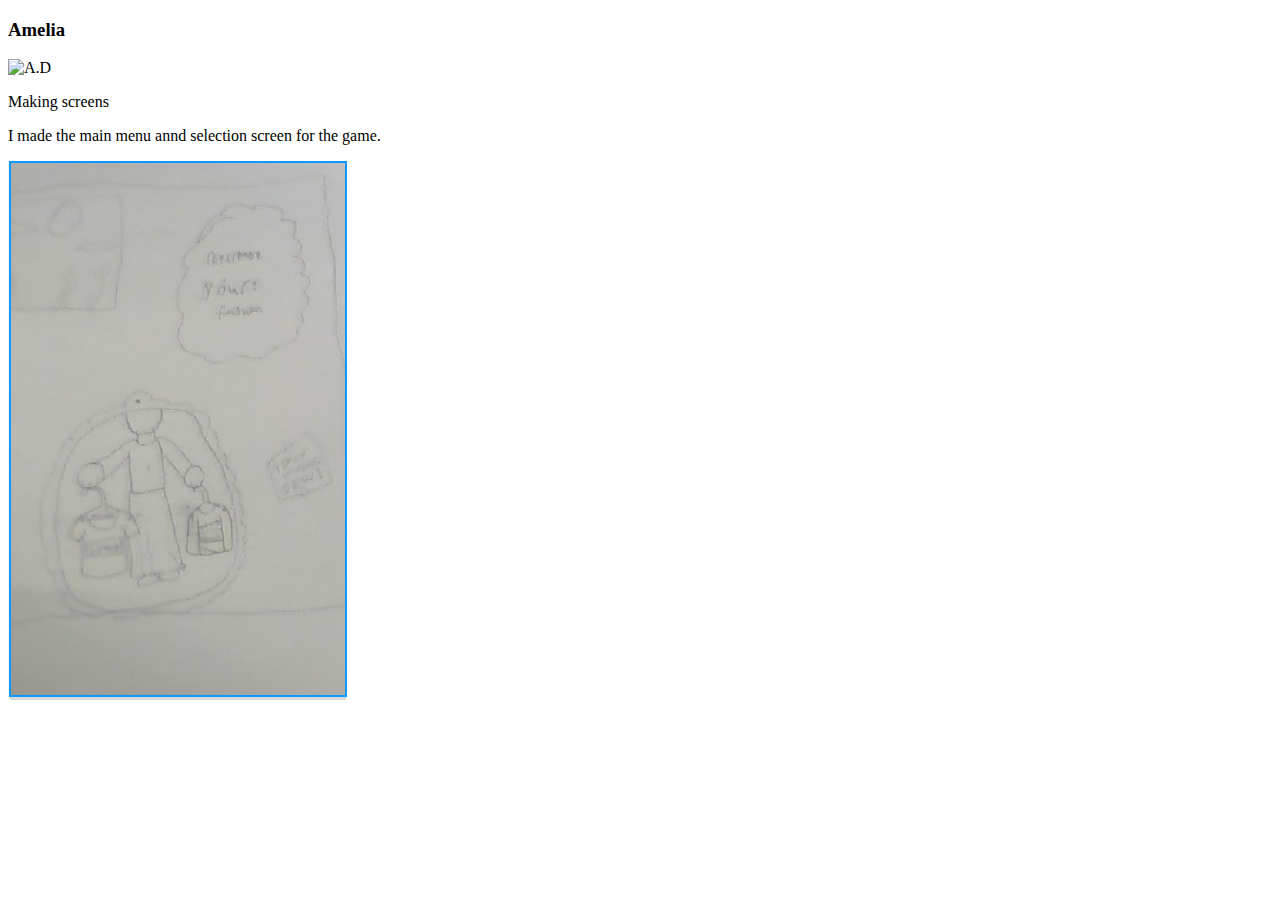
==== Amelia.html @ baa335c6 "Updated Amelia.html" ====
<!DOCTYPE html>
<html lang="en">
  <head>
    <meta charset="utf-8">
    <meta http-equiv="X-UA-Compatible" content="IE-edge">
    <meta name="viewport" content="width=device-width, initial-scale=1.0">
    <title>Amelia D</title>
    <link rel="stylesheet" href="Amelia.css">
    <style>
@import url('https://fonts.googleapis.com/css2?family=Kanit:ital,wght@0,100;0,200;0,300;0,400;0,500;0,600;0,700;0,800;0,900;1,100;1,200;1,300;1,400;1,500;1,600;1,700;1,800;1,900&display=swap')
</style>
    
  </head>
  <body>
<h3>Amelia</h3>
    <img src="" alt="A.D">
      <p>Making screens</p>
    <p>I made the main menu annd selection screen for the game.</p>
<img src="Sketch1.png" alt="Sketches">
<!--add in the files here-->
    
  </body>
</html>
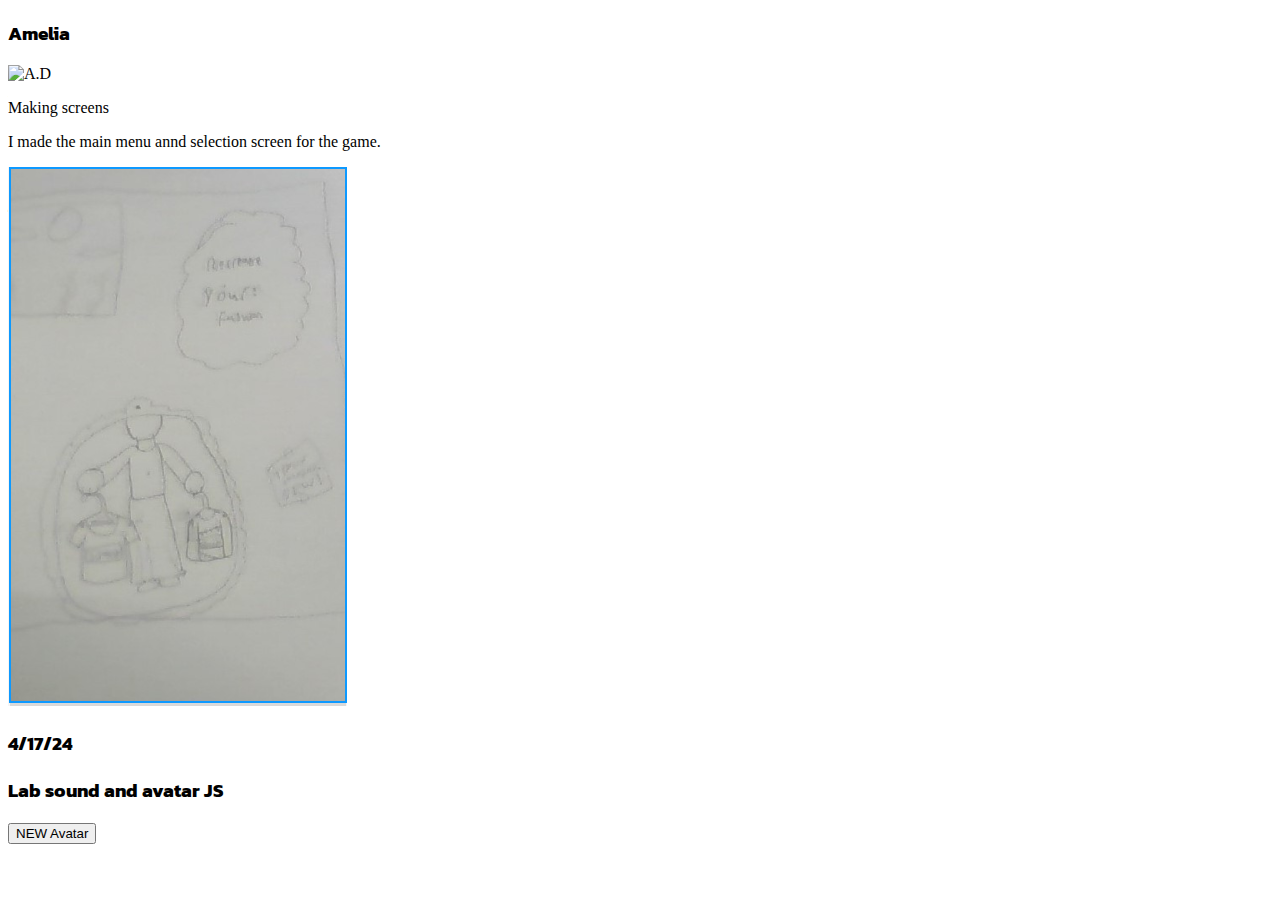
==== commit 00511c98: "Update Amelia.html" ====
--- a/Amelia.html
+++ b/Amelia.html
@@ -17,7 +17,24 @@
       <p>Making screens</p>
     <p>I made the main menu annd selection screen for the game.</p>
 <img src="Sketch1.png" alt="Sketches">
-<!--add in the files here-->
+<!--confuzion-->
+<div class="wrapper">
+ <div class="top-container">
+  <div class="lab-info">
+    <h3>4/17/24</h3>
+    <h3>Lab sound and avatar JS</h3>
+  </div>
+    <div class="btns-container">
+      <button onclick="promptUser()">NEW Avatar</button>
+    </div>
+ </div>
+</div>
+
+
+
+
+
+    
     
   </body>
 </html>
--- a/Amelia.css
+++ b/Amelia.css
@@ -0,0 +1,21 @@
+.kanit-regular {
+  font-family: "Kanit", sans-serif;
+  font-weight: 400;
+  font-style: normal;
+}
+
+h3{
+font-family: "Kanit", sans-serif;
+}
+
+
+
+
+
+
+
+
+
+
+
+
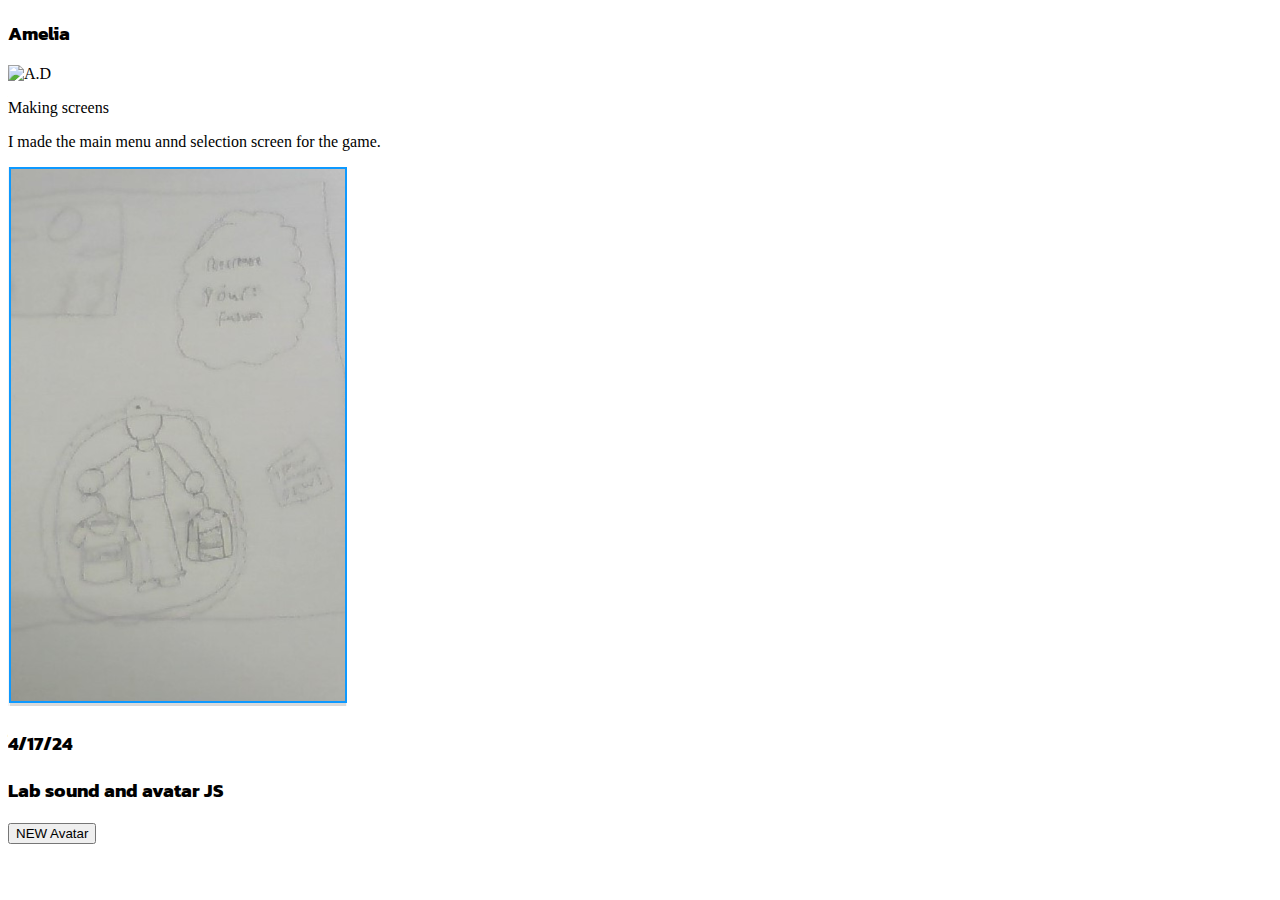
==== commit 50d4902c: "Update Amelia.html" ====
--- a/Amelia.html
+++ b/Amelia.html
@@ -28,13 +28,10 @@
       <button onclick="promptUser()">NEW Avatar</button>
     </div>
  </div>
+  <!--CONTENT-->
+  <div class="content">
+  </div>
 </div>
-
-
-
-
-
-    
-    
+<script src="Amelia.js"></script>
   </body>
 </html>
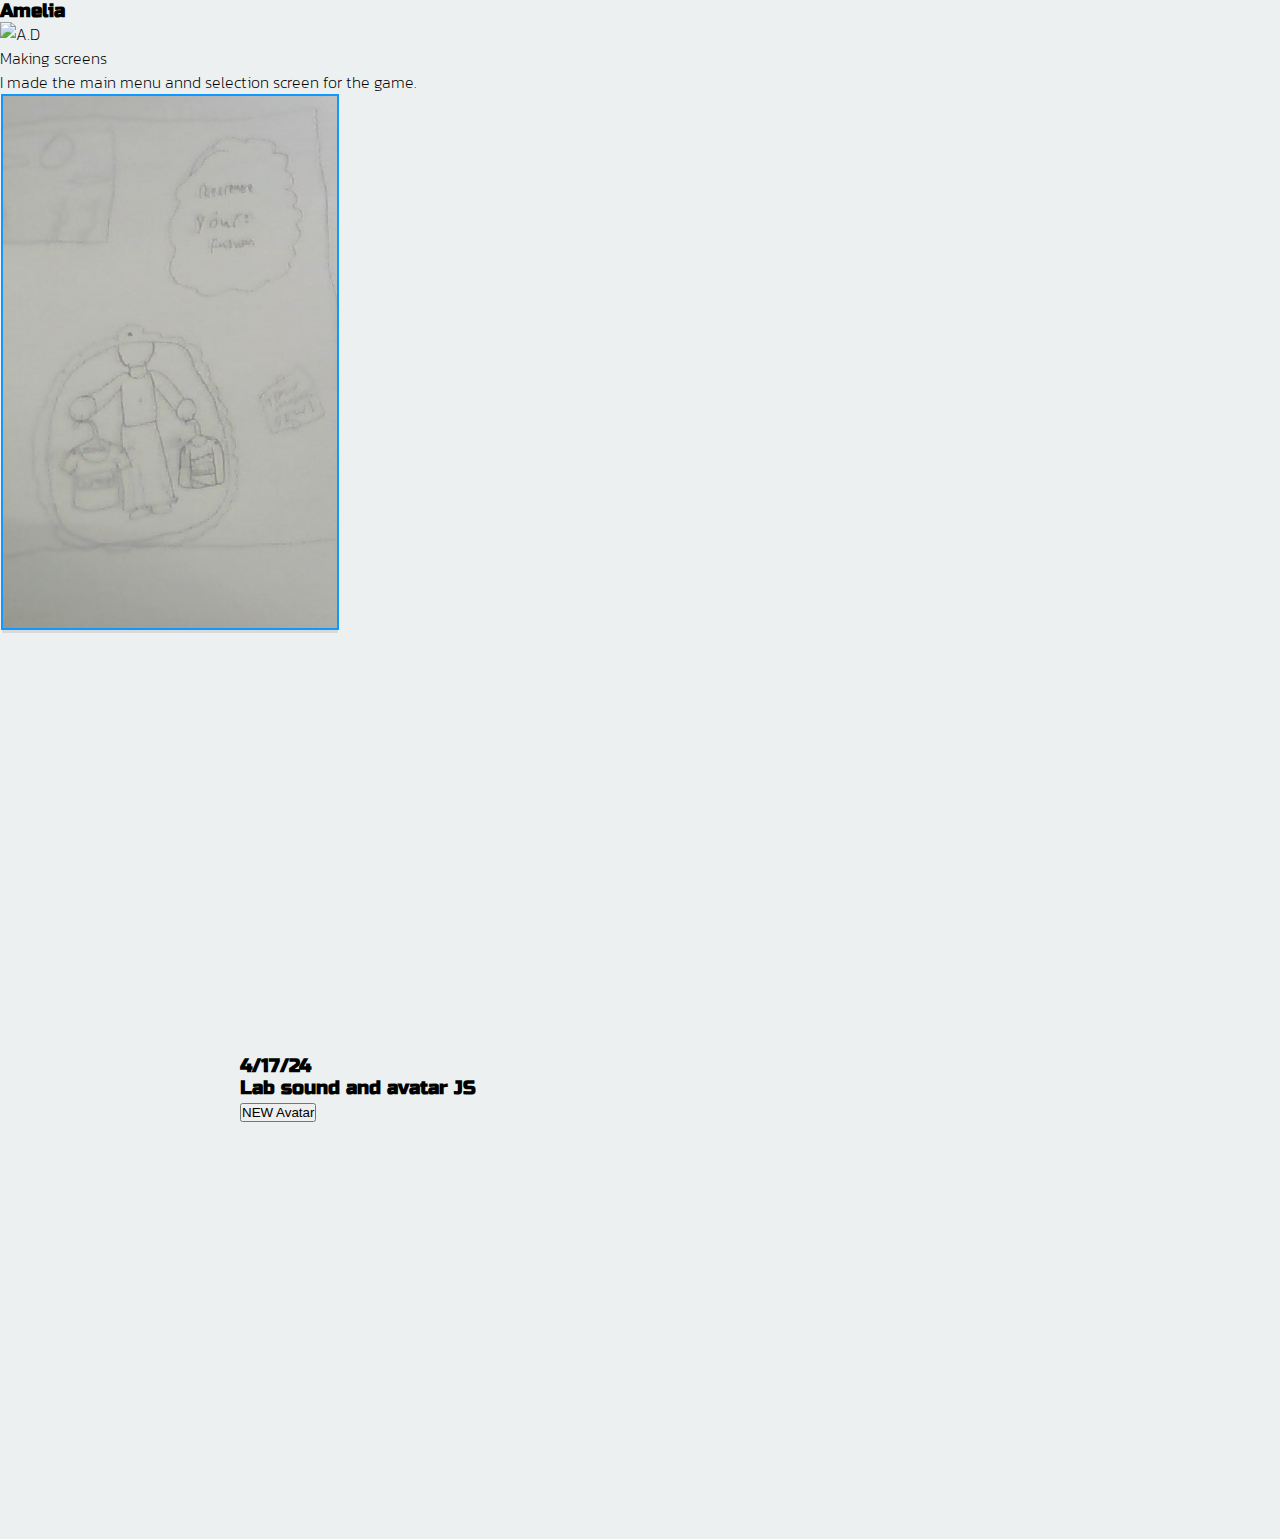
==== commit 69f7f15d: "Update Amelia.html" ====
--- a/Amelia.html
+++ b/Amelia.html
@@ -9,7 +9,9 @@
     <style>
 @import url('https://fonts.googleapis.com/css2?family=Kanit:ital,wght@0,100;0,200;0,300;0,400;0,500;0,600;0,700;0,800;0,900;1,100;1,200;1,300;1,400;1,500;1,600;1,700;1,800;1,900&display=swap')
 </style>
-    
+    <style>
+@import url('https://fonts.googleapis.com/css2?family=Kanit:ital,wght@0,100;0,200;0,300;0,400;0,500;0,600;0,700;0,800;0,900;1,100;1,200;1,300;1,400;1,500;1,600;1,700;1,800;1,900&family=Russo+One&display=swap')
+</style>
   </head>
   <body>
 <h3>Amelia</h3>
--- a/Amelia.css
+++ b/Amelia.css
@@ -3,10 +3,66 @@
   font-weight: 400;
   font-style: normal;
 }
+.russo-one-regular {
+  font-family: "Russo One", sans-serif;
+  font-weight: 400;
+  font-style: normal;
+}
 
-h3{
+h1{
 font-family: "Kanit", sans-serif;
 }
+
+*, ::before, ::after{
+   margin: 0;
+  padding: 0;
+  box-sizing: border-box;
+}
+:root{
+  --accent-color: #34495e;
+  --bg-color: #ecf0f1;
+  --main-font: "Russo One", sans-serif;
+  --sub-font: "Kanit", sans-serif;
+  --g-ratio: 1.618;
+}
+
+body{
+  font-family: var(--sub-font);
+  font-weight: 299;
+  background-color: var(--bg-color);
+  color: #111
+font-size: 1.2rem;
+}
+
+hr{
+  margin-top: 0.5rem;
+  width: 70px;
+  height: 5px;
+  background-color: #34495e;
+  border: none;
+}
+
+h1,h2,h3, .title{
+  font-family: var(--main-font);
+font-weight: 900;
+}
+.title{
+color: var(--accent-color);
+}
+
+.wrapper{
+  display:flex;
+  flex-direction:column;
+  justify-content:center;
+  width: calc(100vw / var(--g-ratio));
+  height: 100vh;
+  min-width: 800px;
+  margin: 0 auto;
+  background-color: inherit;
+}
+
+/* Main Content
+================*/
 
 
 
@@ -18,4 +74,3 @@
 
 
 
-
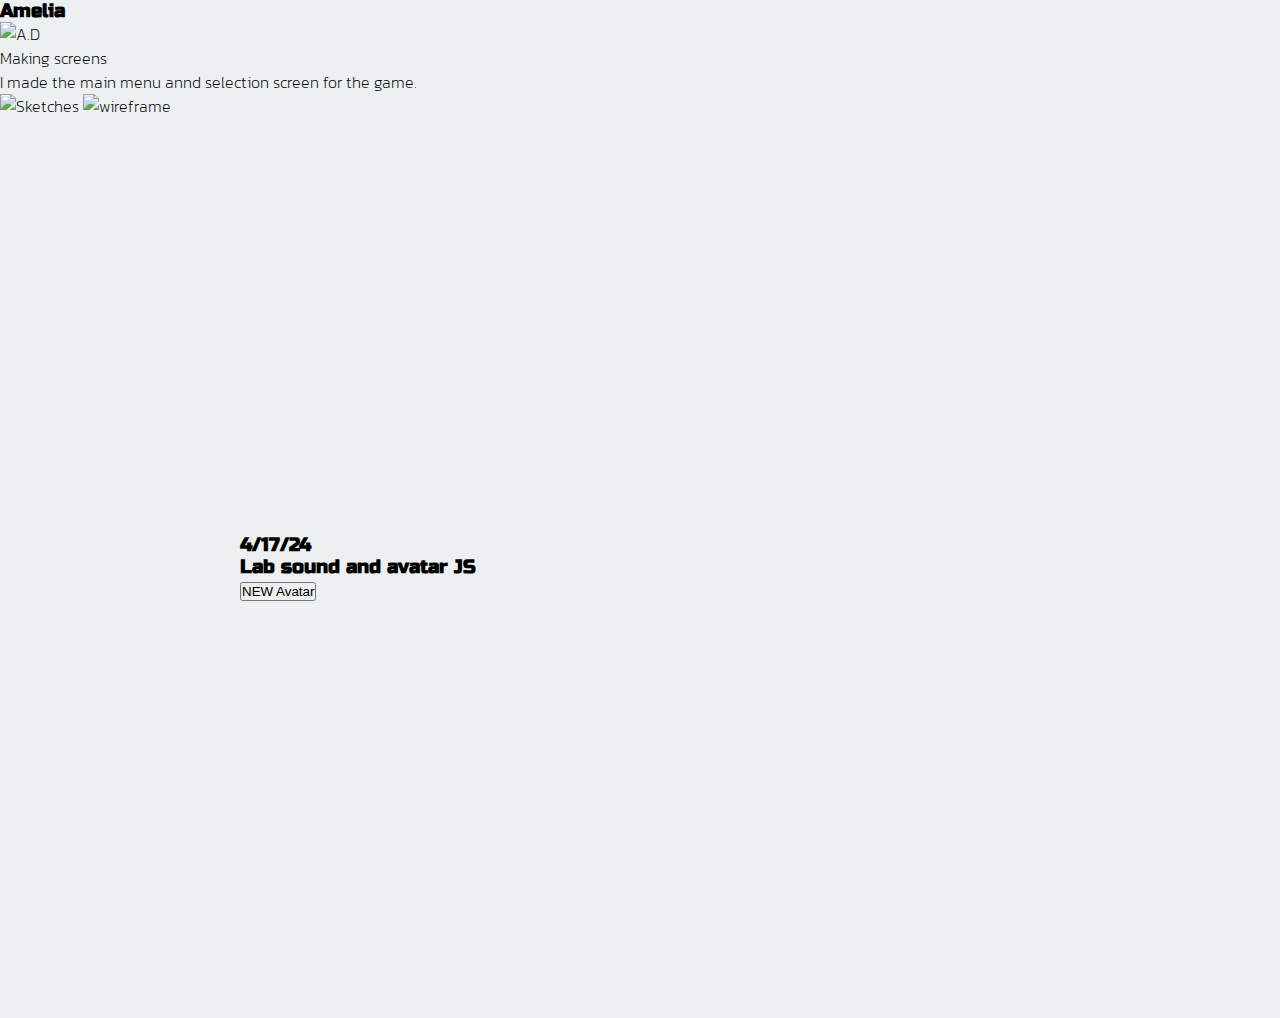
==== commit bbaed1d4: "Update Amelia.html" ====
--- a/Amelia.html
+++ b/Amelia.html
@@ -6,6 +6,7 @@
     <meta name="viewport" content="width=device-width, initial-scale=1.0">
     <title>Amelia D</title>
     <link rel="stylesheet" href="Amelia.css">
+    <script src="https://code.jquery.com/jquery-3.4.1.min.js&quot; integrity="sha256-CSXorXvZcTkaix6Yvo6HppcZGetbYMGWSFlBw8HfCJo=" crossorigin="anonymous"></script>
     <style>
 @import url('https://fonts.googleapis.com/css2?family=Kanit:ital,wght@0,100;0,200;0,300;0,400;0,500;0,600;0,700;0,800;0,900;1,100;1,200;1,300;1,400;1,500;1,600;1,700;1,800;1,900&display=swap')
 </style>
@@ -18,7 +19,8 @@
     <img src="" alt="A.D">
       <p>Making screens</p>
     <p>I made the main menu annd selection screen for the game.</p>
-<img src="Sketch1.png" alt="Sketches">
+<img src="Sketch1 Amelia.png" alt="Sketches">
+    <img src="Wireframe Amelia.png" alt="wireframe">
 <!--confuzion-->
 <div class="wrapper">
  <div class="top-container">
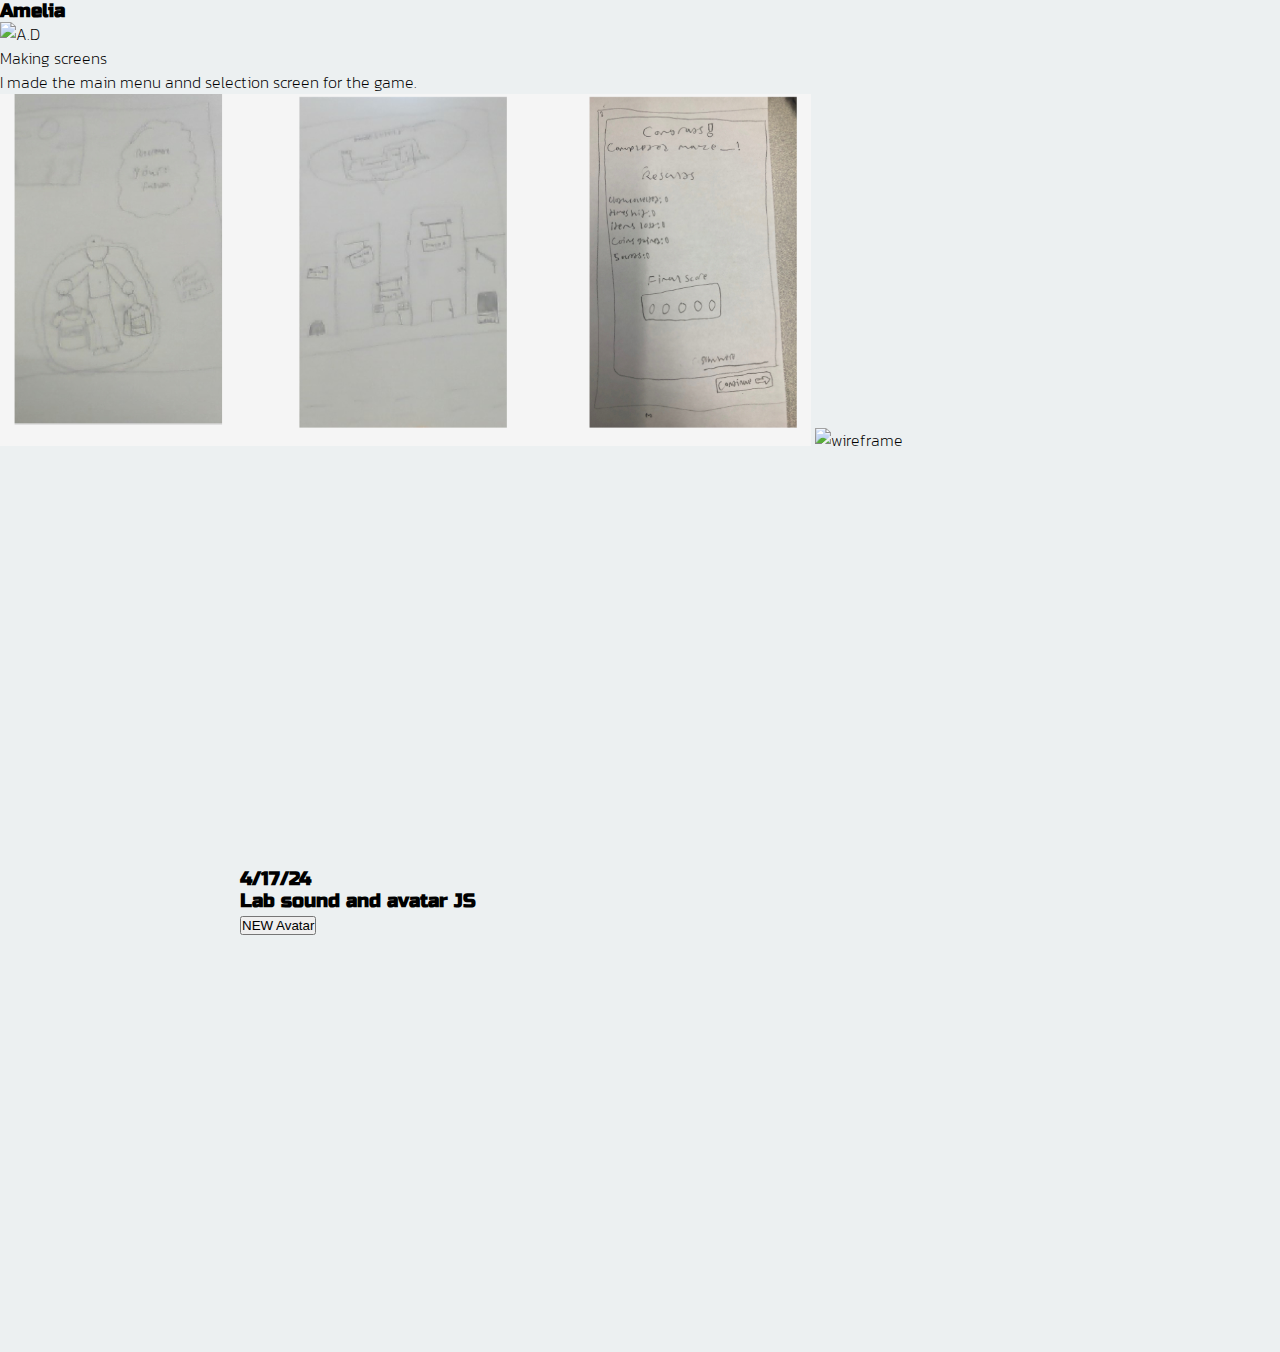
==== commit 7e60c52a: "Update Amelia.html" ====
--- a/Amelia.html
+++ b/Amelia.html
@@ -19,8 +19,8 @@
     <img src="" alt="A.D">
       <p>Making screens</p>
     <p>I made the main menu annd selection screen for the game.</p>
-<img src="Sketch1 Amelia.png" alt="Sketches">
-    <img src="Wireframe Amelia.png" alt="wireframe">
+<img src="AmeliaSketch.png" alt="Sketches">
+    <img src="AemliaWire.png" alt="wireframe">
 <!--confuzion-->
 <div class="wrapper">
  <div class="top-container">
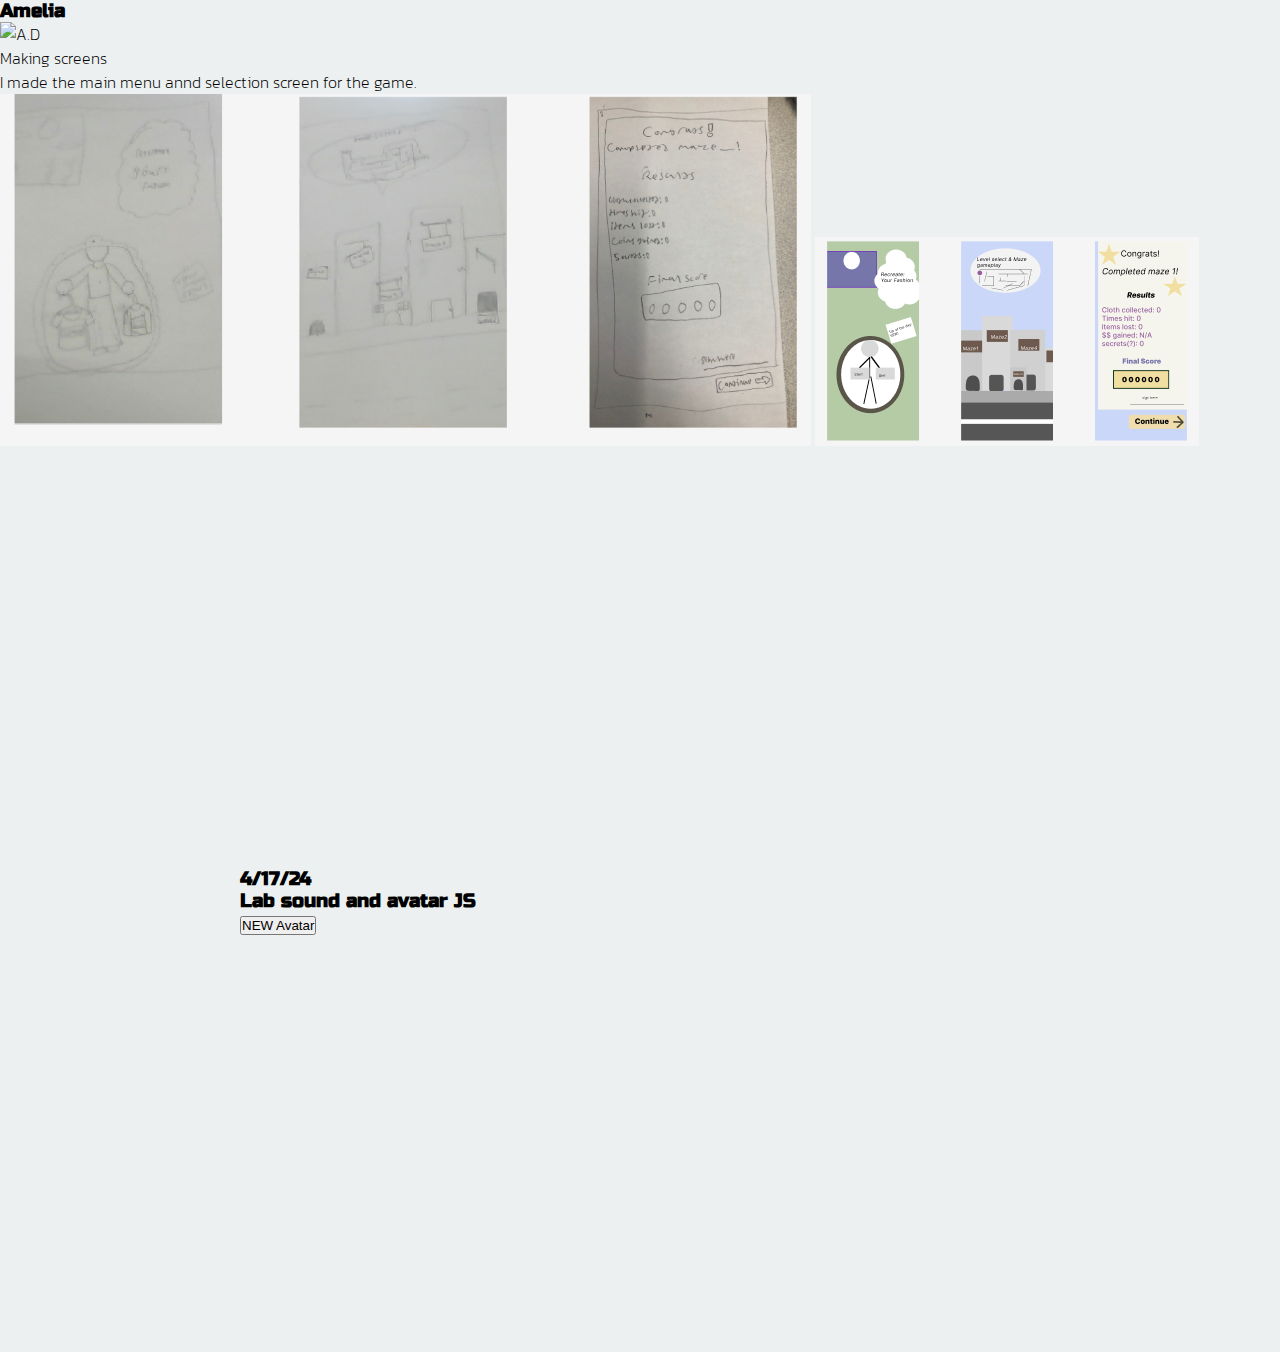
==== commit e37df17e: "Update Amelia.html" ====
--- a/Amelia.html
+++ b/Amelia.html
@@ -20,7 +20,7 @@
       <p>Making screens</p>
     <p>I made the main menu annd selection screen for the game.</p>
 <img src="AmeliaSketch.png" alt="Sketches">
-    <img src="AemliaWire.png" alt="wireframe">
+    <img src="AmeliaWire.png" alt="wireframe">
 <!--confuzion-->
 <div class="wrapper">
  <div class="top-container">
